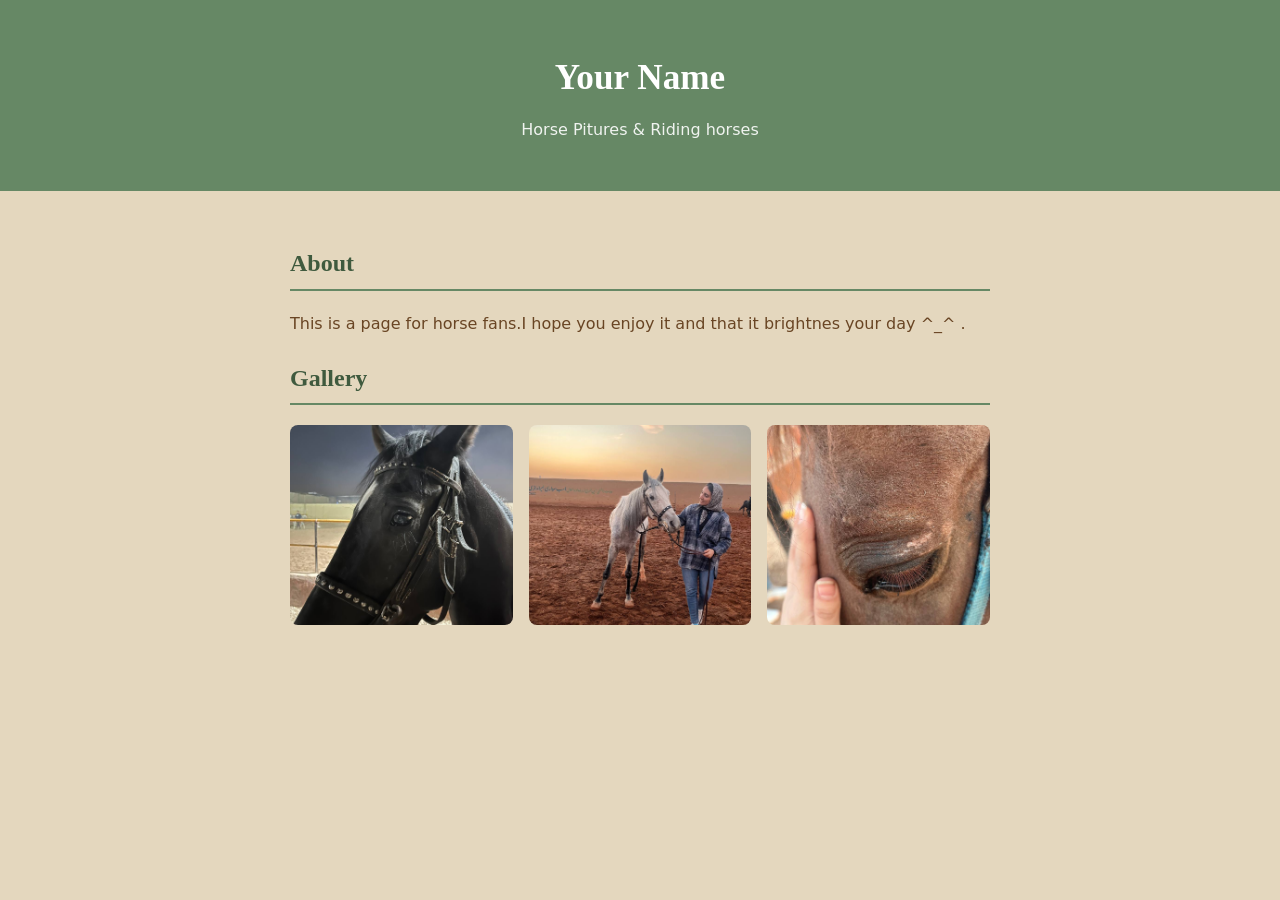
==== index.html @ ef5cab9c "first version" ====
<!DOCTYPE html>
<html lang="en">
<head>
  <meta charset="UTF-8">
  <meta name="viewport" content="width=device-width, initial-scale=1.0">
  <title>My Portfolio</title>
  <link rel="stylesheet" href="style.css">
</head>
<body>
  <header>
    <h1>Your Name</h1>
    <p>Horse Pitures & Riding horses</p>
  </header>
  <main>
    <h2>About</h2>
    <p>This is a page for horse fans.I hope you enjoy it and that it brightnes your day ^_^ .</p>
    
    <h2>Gallery</h2>
      <section class="gallery">
      <img src="image/horse1.jpg" alt="A close up picture frome a black horse">
     <img src="image/horse2.jpg" alt="A brown horse and me standing togheter">
       <img src="image/horse3.jpg" alt="A close up picture frome a brown horse">
  </main>
  </section>
</body>
</html>
---- style.css ----
:root {
  --cream: #e4d7be;
  --text: #694524;
  --green: #668865;
  --green-dark: #3f5a3e;
}

body {
  margin: 0;
  background: var(--cream);
  color: var(--text);
  font-family: system-ui, sans-serif;
  line-height: 1.7;
}

header {
  background: var(--green);
  color: white;
  text-align: center;
  padding: 3rem 1rem;
}

header h1 {
  margin: 0 0 0.5rem;
  font-family: Georgia, serif;
  font-size: 2.2rem;
}

header p {
  margin: 0;
  opacity: 0.9;
}

main {
  max-width: 700px;
  margin: 0 auto;
  padding: 2rem 1rem;
}

main h2 {
  font-family: Georgia, serif;
  color: var(--green-dark);
  border-bottom: 2px solid var(--green);
  padding-bottom: 0.3rem;
}

.gallery {
  display: grid;
  grid-template-columns: repeat(auto-fit, minmax(200px, 1fr));
  gap: 1rem;
}

.gallery img {
  width: 100%;
  height: 200px;
  object-fit: cover;
  border-radius: 8px;
}
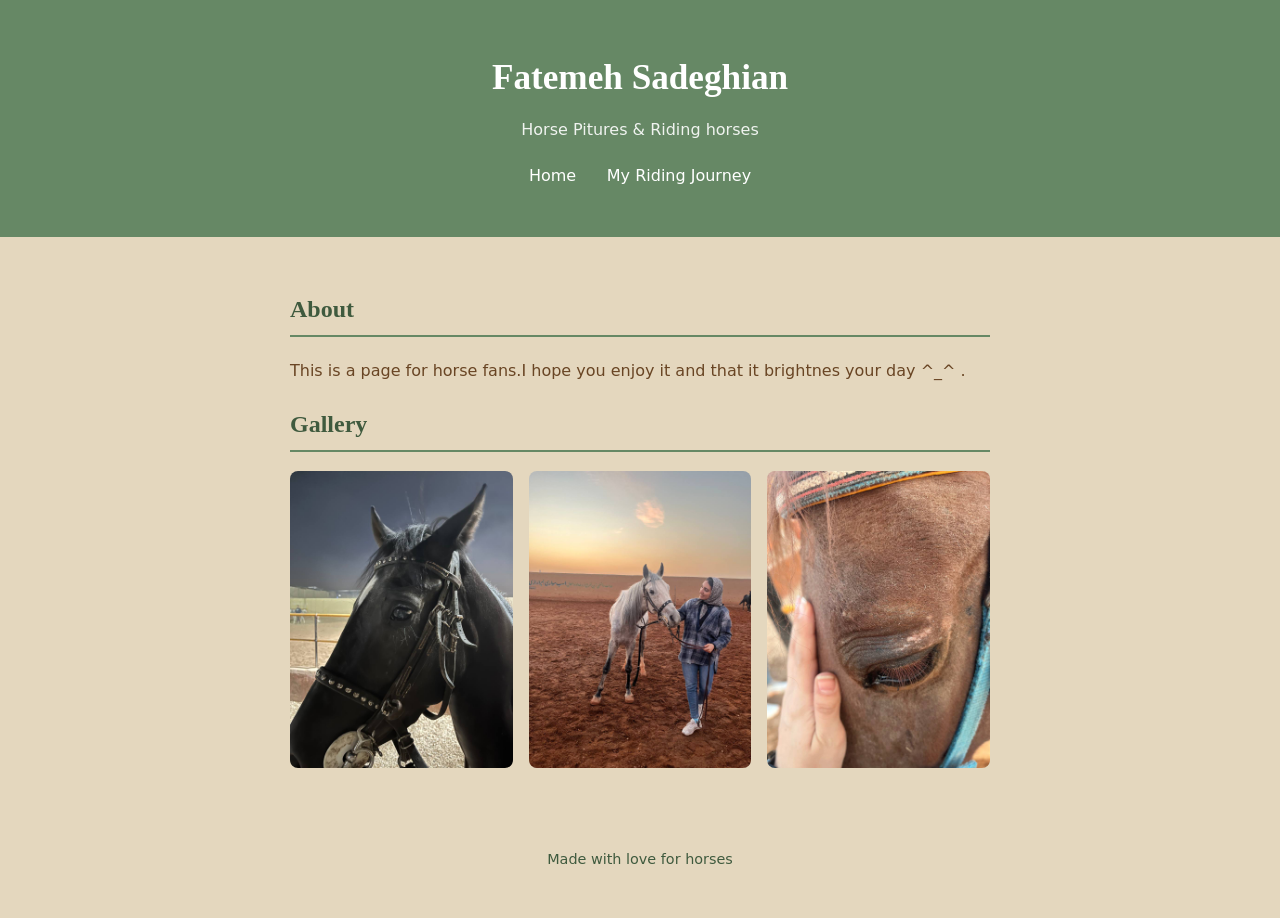
==== commit df2f39a4: "add riding page ,navigation and footer" ====
--- a/index.html
+++ b/index.html
@@ -8,8 +8,12 @@
 </head>
 <body>
   <header>
-    <h1>Your Name</h1>
+    <h1>Fatemeh Sadeghian</h1>
     <p>Horse Pitures & Riding horses</p>
+    <nav>
+      <a href="index.html">Home</a>
+      <a href="riding.html">My Riding Journey</a>
+    </nav>
   </header>
   <main>
     <h2>About</h2>
@@ -21,6 +25,9 @@
      <img src="image/horse2.jpg" alt="A brown horse and me standing togheter">
        <img src="image/horse3.jpg" alt="A close up picture frome a brown horse">
   </main>
+  <footer>
+    <p >Made with love for horses</p>
+  </footer>
   </section>
 </body>
 </html>
--- a/style.css
+++ b/style.css
@@ -52,7 +52,31 @@
 
 .gallery img {
   width: 100%;
-  height: 200px;
-  object-fit: cover;
+  height: auto;
+  /* object-fit: cover; */
   border-radius: 8px;
+  align-items: start;
+}
+nav {
+  margin-top: 1.2rem;
+}
+
+nav a {
+  color: white;
+  text-decoration: none;
+  margin: 0 0.8rem;
+  padding-bottom: 0.2rem;
+  border-bottom: 2px solid transparent;
+  transition: border-color 0.2s;
+}
+
+nav a:hover {
+  border-bottom-color: white;
+}
+
+footer {
+  text-align: center;
+  padding: 2rem 1rem;
+  color: var(--green-dark);
+  font-size: 0.9rem;
 }
